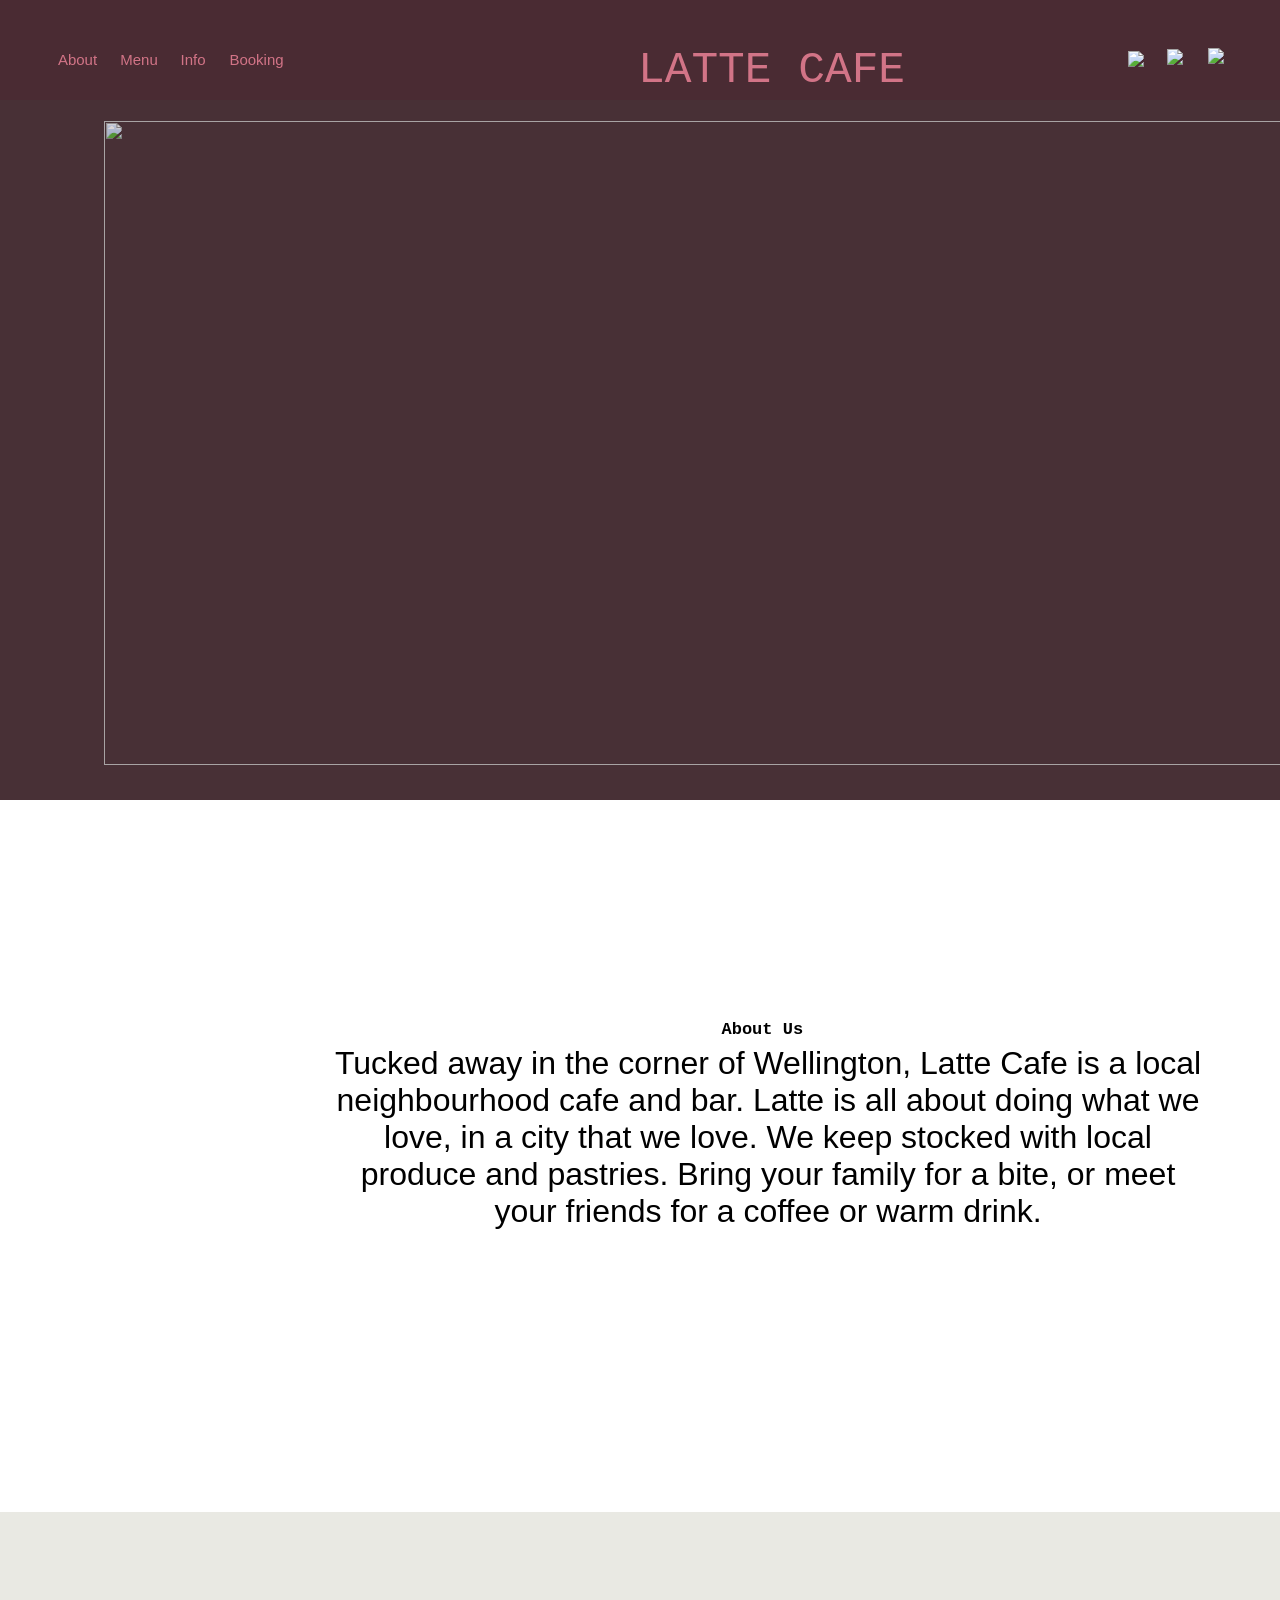
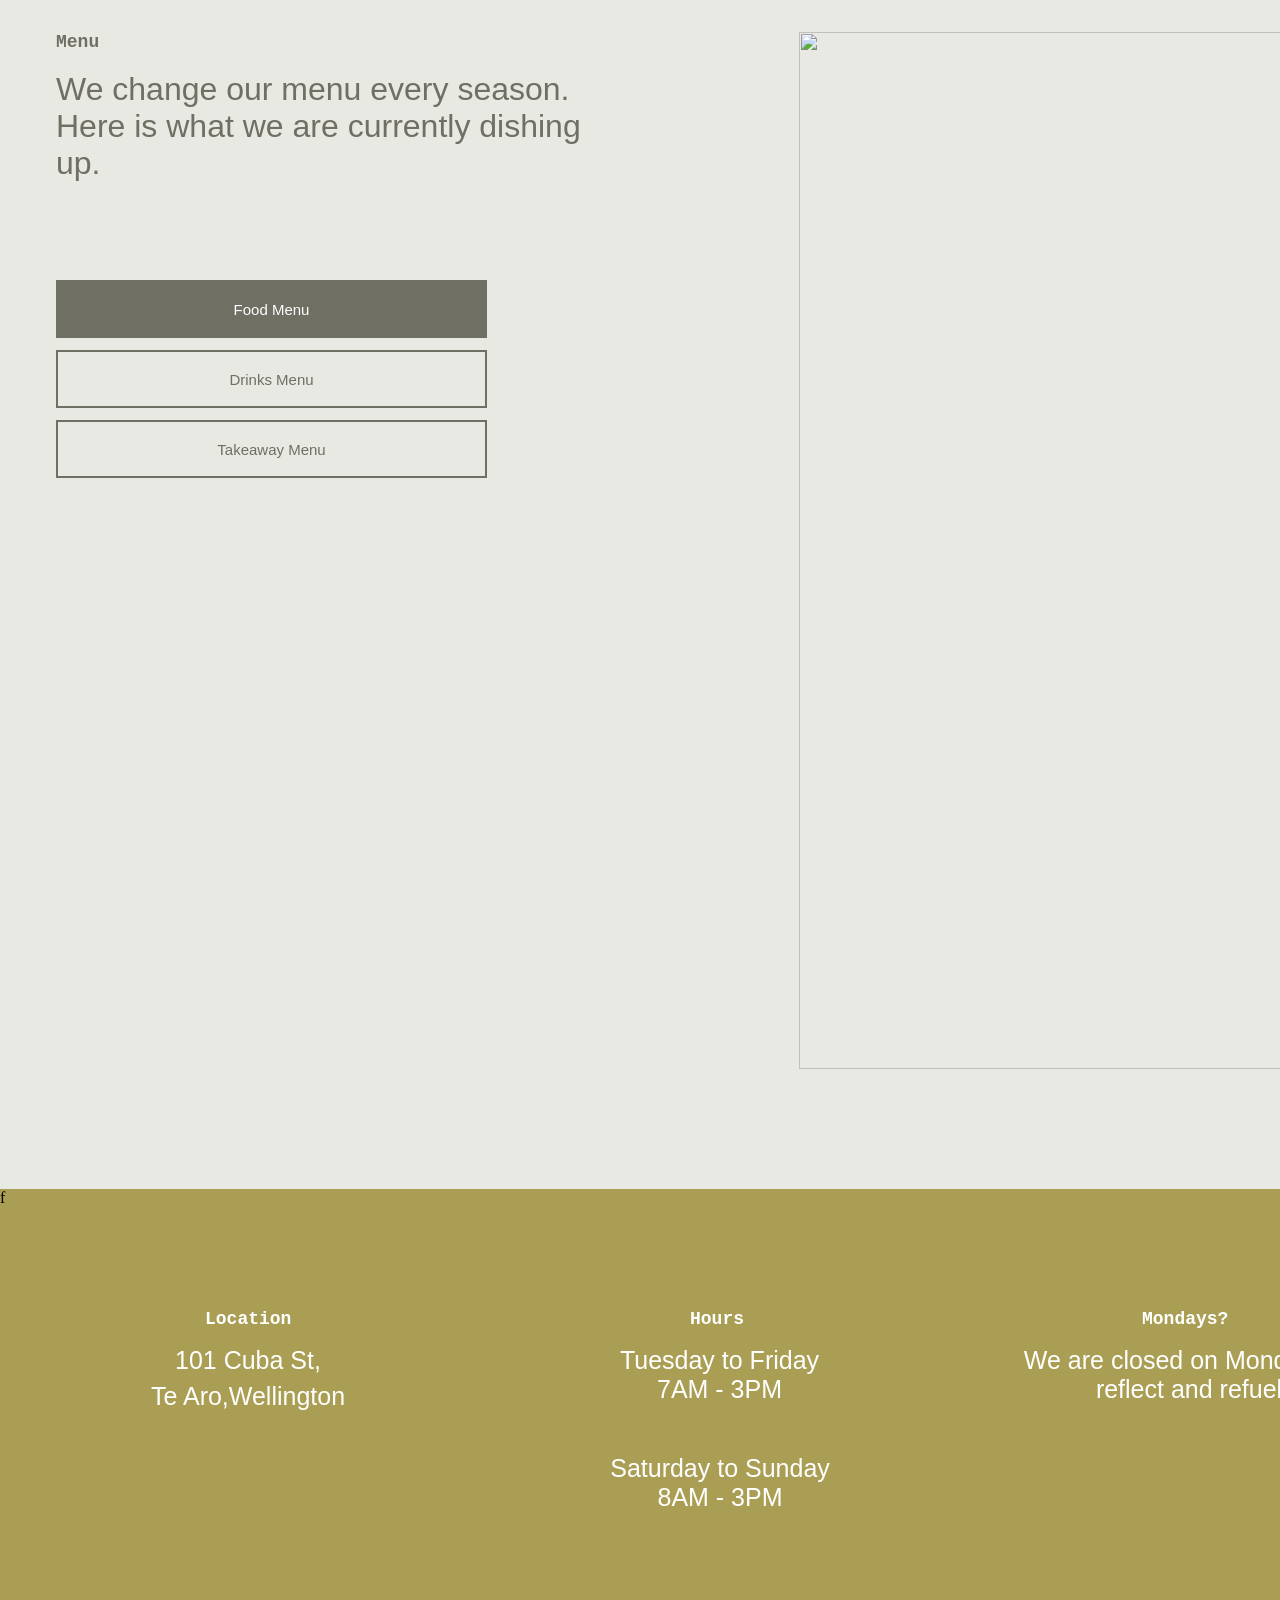
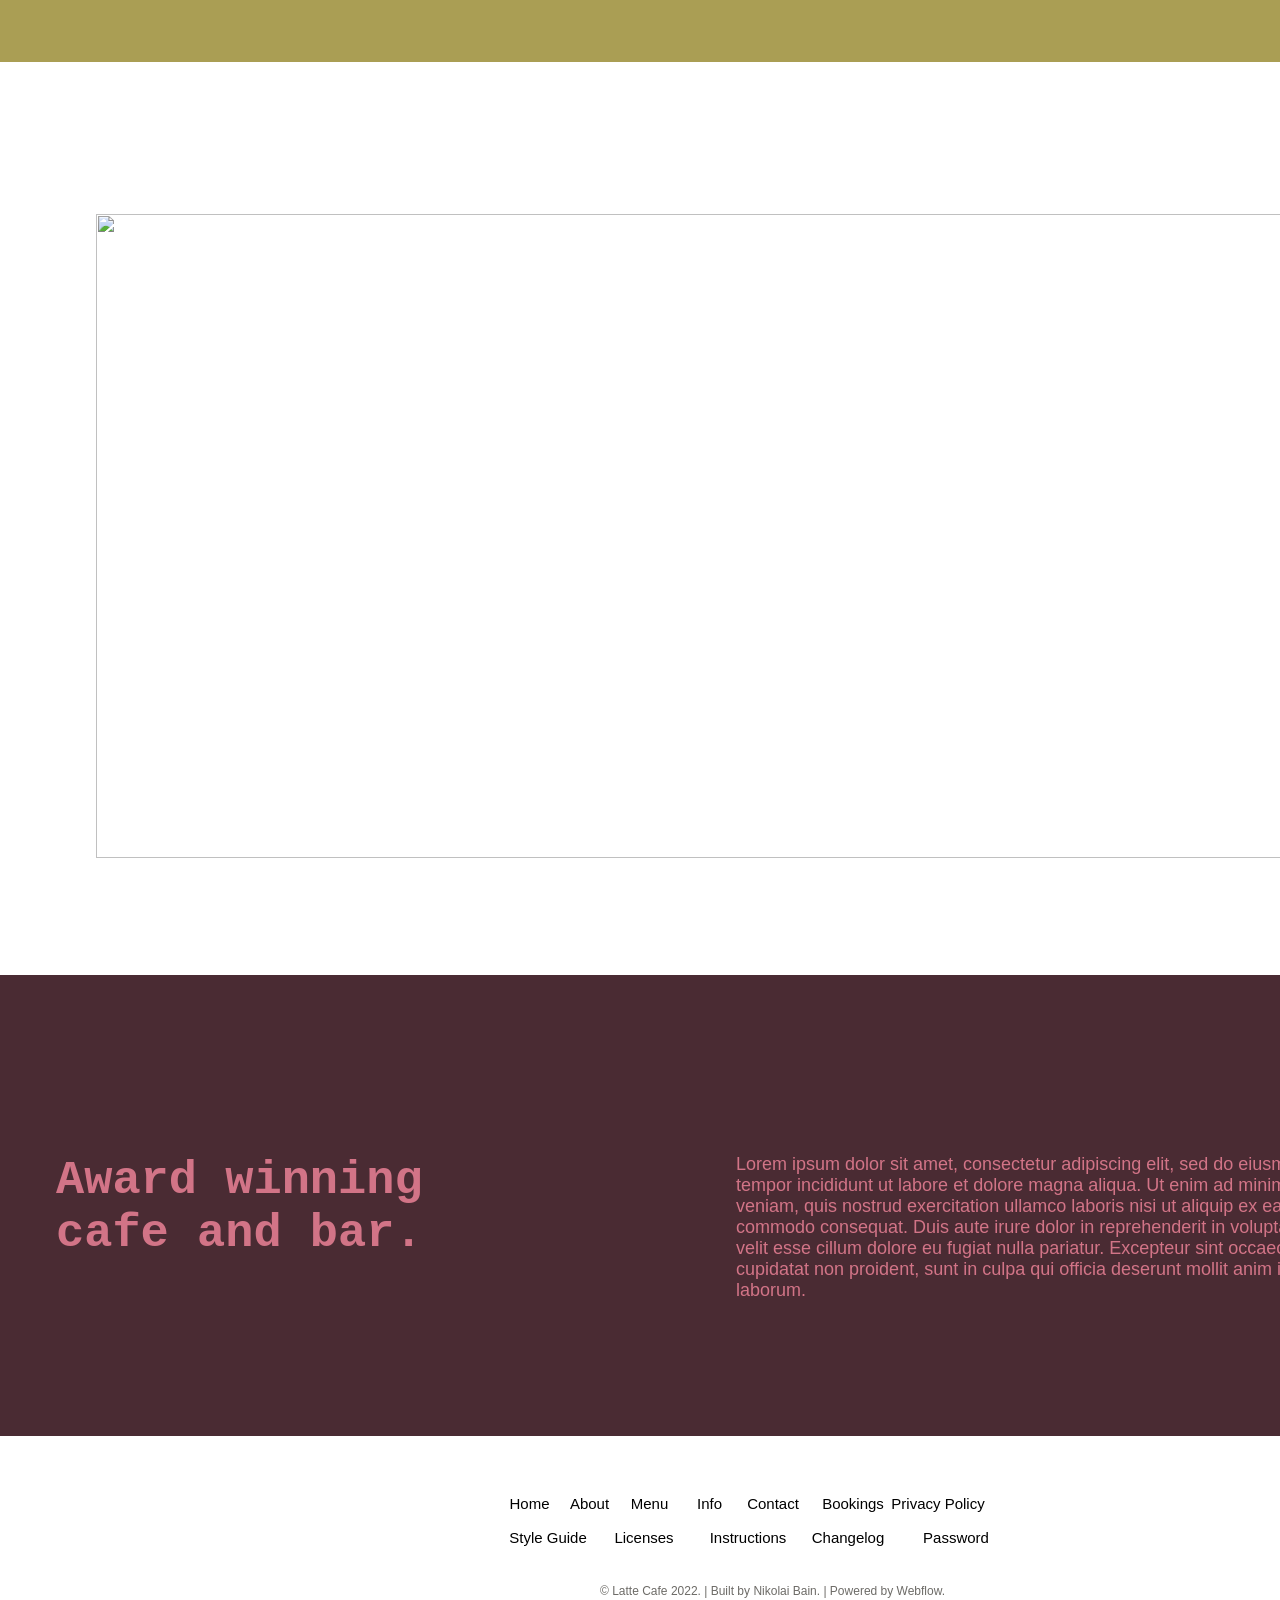
==== index.html @ cf4dc1d2 "Rename project3.html to index.html" ====
<!DOCTYPE html>
<html lang="en">
<head>
    <meta charset="UTF-8">
    <meta http-equiv="X-UA-Compatible" content="IE=edge">
    <meta name="viewport" content="width=device-width, initial-scale=1.0">
    <link href="project3.css" rel="stylesheet" type="text/css">
    <title>LATTE CAFE</title>
</head>

    <div class="bg-head">
        <p class="header-content">LATTE CAFE</p>
        <input class="About" type="button" value="About" >
        <input class="Menu" type="button" value="Menu" >
        <input class="Info" type="button" value="Info">
        <input class="Booking" type="button" value="Booking">
         <button class="social-btn1" ><img src="img\Vector-1.png"></button>
         <button class="social-btn2" ><img src="img\IME.png"></button>
         <button class="social-btn3" ><img src="img\Vector.png"></button>
    </div>
    <div class="bg-body">
        <img src="img\IMAGE.jpg" class="bg-img">
    </div>
    <h6 class="bg2-h6">About Us</h6>
    <div class="bg2">
        
        <p class="bg2-p">Tucked away in the corner of Wellington, Latte Cafe is a local neighbourhood cafe and bar. Latte is all about doing what we love, in a city that we love. We keep stocked with local produce and pastries. Bring your family for a bite, or meet your friends for a coffee or warm drink.</p>
    </div>
<div class="bg-body2">
      <h6 class="men">Menu</h6>
      <img class="Men1" src="img\IMAGE-1.jpg">
      <p class="mn-content">We change our menu every season. Here is what we are currently dishing up.</p>
      <input class="Food-Menu" type="button" value="Food Menu">
      <input class="Drinks-Menu" type="button" value="Drinks Menu">
      <input class="Takeaway-Menu" type="button" value="Takeaway Menu">
</div>
<div class="bg-body3">f
    <h6 class="body1" >Location</h6>
    <h6 class="body2">Hours</h6>
    <h6 class="body3">Mondays?</h6>
    <p class="bf1">101 Cuba St,</p>
    <p class="bff"> Te Aro,Wellington</p>
    <p class="bf2">Tuesday to Friday 7AM - 3PM</p>
    <p class="bf3">Saturday to Sunday 8AM - 3PM</p>
    <p class="bf4">We are closed on Mondays to reflect and refuel</p>
</div>
<div class="foot1">
    <img src="img\IMAGE-4.jpg" class="fooo1">
</div>
<div class="foot2">
    <h1>Award winning cafe and bar.</h1>
    <span class="footer2">
        <!-- /.footer2 -->
        <p> Lorem ipsum dolor sit amet, consectetur adipiscing elit, sed do eiusmod tempor incididunt ut labore et dolore magna aliqua. Ut enim ad minim veniam, quis nostrud exercitation ullamco laboris nisi ut aliquip ex ea commodo consequat. Duis aute irure dolor in reprehenderit in voluptate velit esse cillum dolore eu fugiat nulla pariatur. Excepteur sint occaecat cupidatat non proident, sunt in culpa qui officia deserunt mollit anim id est laborum.</p>
    </span>
</div>
<div class="foot3">
<!-- /.foot3 -->
    <input class="button1" type="button" value="Contact">
    <input class="button2" type="button" value="Bookings">
    <input class="button3" type="button" value="Privacy Policy">
    <input class="button4" type="button" value="Licenses">
    <input class="button5" type="button" value="Home">
    <input class="button6" type="button" value="About">
    <input class="button7" type="button" value="Menu">
    <input class="button8" type="button" value="Info">
    <input class="button9" type="button" value="Style Guide">
    <input class="button10" type="button" value="Instructions">
    <input class="button11" type="button" value="Changelog">
    <input class="button12" type="button" value="Password">
    <p class="foood">© Latte Cafe 2022. | Built by Nikolai Bain. | Powered by Webflow.</p>
</div>





</body>
</html>
---- project3.css ----
* {
    margin: 0;
    padding: 0;
    border: 0;
}
@import url('https://fonts.googleapis.com/css2? family= Inter & display=swap');
@import url('https://fonts.googleapis.com/css2? family= Azeret+Mono & display=swap');
.bg-head {
    background:#4A2B33;
    position:fixed;
    height: 100px;
    width: 1536px;
    z-index: 1000;
}
.header-content {
    font-family:'Azeret Mono', monospace;
    font-size: 44.5px;
    position: fixed;
    left:638px;
    top: 44.64px;
    color: #D27487;
}

.About {
    border: none;
    background: none;
color: #D27487;
font-family: 'Inter', sans-serif;
font-size: 15px;
height: 24px;
width: 43px;
position:fixed;
top: 47px;
left:56px;
}


.Menu {
    border: none;
    background: none;
    color: #D27487;
    font-family: 'Inter', sans-serif;
    font-size: 15px;
    height: 24px;
    width: 40px;
    position: fixed;
top: 47px;
left:119px;
}

.Info {
    border: none;
    background: none;
    color: #D27487;
    font-family: 'Inter', sans-serif;
    font-size: 15px;
    height: 24px;
    width: 28px;
    position: fixed;
top: 47px;
left:179px;

}

.Booking {
    border: none;
    background: none;
    color: #D27487;
    font-family: 'Inter', sans-serif;
    font-size: 15px;
    height: 24px;
    width:59px;
    position: fixed;
top: 47px;
left: 227px;
}

.About:active {
    opacity: 40%;
    transition: 0.2s;
}
.Menu:active {
    opacity: 40%;
    transition: 0.2s;
}
.Info:active{
    opacity: 40%;
    transition: 0.2s;
}
.Booking:active {
    opacity: 40%;
    transition: 0.2s;
}
.social-btn1 {
    background-color: #4A2B33;
    position: fixed;
   right: 136.4px;
   top:50.72px;
   
}
.social-btn2 {
    background-color: #4A2B33;
   position: fixed;
   right: 96.81px;
   top:49px;
}
.social-btn3 {
    background-color: #4A2B33;
    right:56.01px;
    position: fixed;
    top: 48px;
}

.social-btn1:active {
    opacity: 40%;
    transition: 0.2s;
}
.social-btn2:active {
    opacity: 40%;
    transition: 0.2s;
}
.social-btn3:active {
    opacity: 40%;
    transition: 0.2s;
}

.bg-body {
    background-color:#483036;
    width: 1519px;
    height: 800px;
    
}
.bg-img {
    position: absolute;
    left: 104px;
    top: 121px;
    width: 1328px;
    height:644px;
    background-repeat: no-repeat;
    opacity: 80%;
}
.bg2-h6 {
    position: absolute;
    top: 1020px;
    left:721.5px;
    width:93px;
    height:22px;
    font-size: 17px;
    font-family: 'Azeret Mono', monospace;
}
.bg2-p {
    position: absolute;
    font-family:'Inter', sans-serif;
    font-size: 32px;
    font-style:normal;
    text-align: center;
    width: 869px;
    height: 224px;
    top: 1045px;
    left: 333.5px;
}
.bg-body2 {
    background-color:#E9E9E3;
    position: absolute;
    top: 1512px;
    width: 1519px;
    height: 1277px;
}
.Men1 {
    position: absolute;
    width: 664px;
    height: 1037px;
    top: 120px;
    right: 56px;
}
.men {
    position: absolute;
    font-family:'Azeret Mono', monospace ;
    font-size: 18px;
    color:#6F6F64;
    top: 120px;
    left: 56px;
    width: 50px;
    height: 22px;
}
.mn-content {
    position: absolute;
    font-family:'Inter', sans-serif;
    font-size: 32px;
    color: #6F6F64;
    text-align: left;
    width: 558px;
    height: 138px;
    top: 159px;
    left: 56px;
}
.Food-Menu {
    position: absolute;
    width: 431px;
    height: 58px;
    background: #6F6F64;
    border: #6F6F64;
    font-family:'Inter', sans-serif;
    font-size: 15px;
    color:#ffffff;
    top: 368px;
    left: 56px;
    

}
.Food-Menu:active {
    opacity: 40%;
    transition: 0.2s;
}
.Drinks-Menu {
    position: absolute;
    width: 431px;
    height: 58px;
    background:none;
    border: #6F6F64 solid 2px;
    font-family:'Inter', sans-serif;
    font-size: 15px;
    color:#6F6F64;
    top: 438px;
    left: 56px;
}
.Drinks-Menu:active {
    opacity: 40%;
    transition: 0.2s;
}
.Takeaway-Menu {
    position: absolute;
    width: 431px;
    height: 58px;
    background:none;
    border: #6F6F64 solid 2px;
    font-family:'Inter', sans-serif;
    font-size: 15px;
    color:#6F6F64;
    top: 508px;
    left: 56px;
}
.Takeaway-Menu:active {
    opacity: 40%;
    transition: 0.2s;
}
.bg-body3 {
    background: #AA9E54;
    position: absolute;
    height: 473px;
    width: 1519px;
    top: 2789px;

}
.body1{
    position: absolute;
    font-family: 'Azeret Mono', monospace;
    font-size:18px;
    color: #ffffff;
    width: 92px;
    height: 22px;
    left: 205px;
    top: 120px;
}
.body2{
    position: absolute;
    font-family: 'Azeret Mono', monospace;
    font-size:18px;
    color: #ffffff;
    width: 59px;
    height: 22px;
    left: 690px;
    top: 120px;
}
.body3{
    position: absolute;
    font-family: 'Azeret Mono', monospace;
    font-size:18px;
    color: #ffffff;
    width: 94px;
    height: 22px;
    left: 1142px;
    top: 120px;
}
.bf1 {
    position: absolute;
    font-family:'Inter', sans-serif;
    font-size: 25px;
    color: #ffffff;
    width: 220px;
    height: 37px;
    top: 157px;
    left: 175px;
}
.bff {
    position: absolute;
    font-family:'Inter', sans-serif;
    font-size: 25px;
    color: #ffffff;
    width: 220px;
    height: 37px;
    top: 193px;
    left: 151px;
}
.bf2 {
    position: absolute;
    font-family:'Inter', sans-serif;
    font-size: 25px;
    color: #ffffff;
    width: 211px;
    height: 37px;
    top: 157px;
    left: 614px;
    text-align: center;
}
.bf3 {
    position: absolute;
    font-family:'Inter', sans-serif;
    font-size: 25px;
    color: #ffffff;
    width: 234px;
    height: 37px;
    top: 265px;
    left: 603px;
    text-align: center;
}
.bf4 {
    position: absolute;
    font-family:'Inter', sans-serif;
    font-size: 25px;
    color: #ffffff;
    width: 352px;
    height: 73px;
    top: 157px;
    left: 1013px;
    text-align: center;
}
.foot1 {
    position: absolute;
    height: 912px;
    width: 1519px;
}
.fooo1 {
position: absolute;
width: 1328px;
height:644px;
top: 2614px;
left: 95.5px;

}
.foot2 {
    background-color: #4A2B33;
    position: absolute;
    background-size: 1519px 461px;
    top:4175px;
    width: 1519px;
    height: 461px;
   
}



h1 {
    position: absolute;
    font-family: 'Azeret Mono', monospace;
    font-size: 47px;
    width: 413px;
    height: 125px;
    color: #D27487;
    top:179px;
    left: 56px;
}
.footer2 {
    font-family:'Inter', sans-serif;
    font-size: 18px;
    color:#D27487;
    width: 595px;
    height: 189px;
    text-align:left;
    top: 179px;
    left: 736px;
    position: absolute;

}

.foot3 {
    position: absolute;
    top: 4636px;
    height: 127px;
    
}
.button5 {
    background: none;
    border: none;
    color: #000000;
    font-family:'Inter', sans-serif ;
    font-size: 15px;
    display: inline-block;
    position: absolute;
    top: 56px;
    left: 508px;
    width: 43px;
    height: 23px;

}

.button6 {
    background: none;
    border: none;
    color: #000000;
    font-family:'Inter', sans-serif ;
    font-size: 15px;
    display: inline-block;
    position: absolute;
    top: 56px;
    left: 568px;
    width: 43px;
    height: 23px;

}
.button7 {
    background: none;
    border: none;
    color: #000000;
    font-family:'Inter', sans-serif ;
    font-size: 15px;
    display: inline-block;
    position: absolute;
    top: 56px;
    left: 628px;
    width: 43px;
    height: 23px;

}
.button8 {
    background: none;
    border: none;
    color: #000000;
    font-family:'Inter', sans-serif ;
    font-size: 15px;
    display: inline-block;
    position: absolute;
    top: 56px;
    left: 688px;
    width: 43px;
    height: 23px;
}

    .button1 {
        background: none;
        border: none;
        color: #000000;
        font-family:'Inter', sans-serif ;
        font-size: 15px;
        display: inline-block;
        position: absolute;
        top: 56px;
        left: 738px;
        width: 70px;
        height: 23px;
    
    
}
.button2 {
    background: none;
    border: none;
    color: #000000;
    font-family:'Inter', sans-serif ;
    font-size: 15px;
    display: inline-block;
    position: absolute;
    top: 56px;
    left: 818px;
    width: 70px;
    height: 23px;

}
.button3 {
    background: none;
    border: none;
    color: #000000;
    font-family:'Inter', sans-serif ;
    font-size: 15px;
    display: inline-block;
    position: absolute;
    top: 56px;
    left: 888px;
    width: 100px;
    height: 23px;

}.button9{
    background: none;
    border: none;
    color: #000000;
    font-family:'Inter', sans-serif ;
    font-size: 15px;
    display: inline-block;
    position: absolute;
    top: 90px;
    left: 498px;
    width: 100px;
    height: 23px;

}
.button4 {
    background: none;
    border: none;
    color: #000000;
    font-family:'Inter', sans-serif ;
    font-size: 15px;
    display: inline-block;
    position: absolute;
    top: 90px;
    left: 594px;
    width: 100px;
    height: 23px;

}
.button10 {
    background: none;
    border: none;
    color: #000000;
    font-family:'Inter', sans-serif ;
    font-size: 15px;
    display: inline-block;
    position: absolute;
    top: 90px;
    left: 698px;
    width: 100px;
    height: 23px;

}
.button11 {
    background: none;
    border: none;
    color: #000000;
    font-family:'Inter', sans-serif ;
    font-size: 15px;
    display: inline-block;
    position: absolute;
    top: 90px;
    left: 798px;
    width: 100px;
    height: 23px;

}
.button12{
    background: none;
    border: none;
    color: #000000;
    font-family:'Inter', sans-serif ;
    font-size: 15px;
    display: inline-block;
    position: absolute;
    top: 90px;
    left: 906px;
    width: 100px;
    height: 23px;

}
.button1:active{
    color: gray;
}
.button2:active{
    color: gray;
}
.button3:active{
    color: gray;
}
.button4:active{
    color: gray;
}
.button5:active{
    color: gray;
}
.button6:active{
    color: gray;
}
.button7:active{
    color: gray;
}
.button8:active{
    color: gray;
}
.button9:active{
    color: gray;
}
.button10:active{
    color: gray;
}
.button11:active{
    color: gray;
}
.button12:active{
    color: gray;
}

 .foood {
    position: absolute;
    font-family: 'Inter', sans-serif;
    font-size: 12px;
    color: #6D6B67;
    top:148px;
    left: 600px;
    width: 400px;
    padding-bottom: 100px;
}
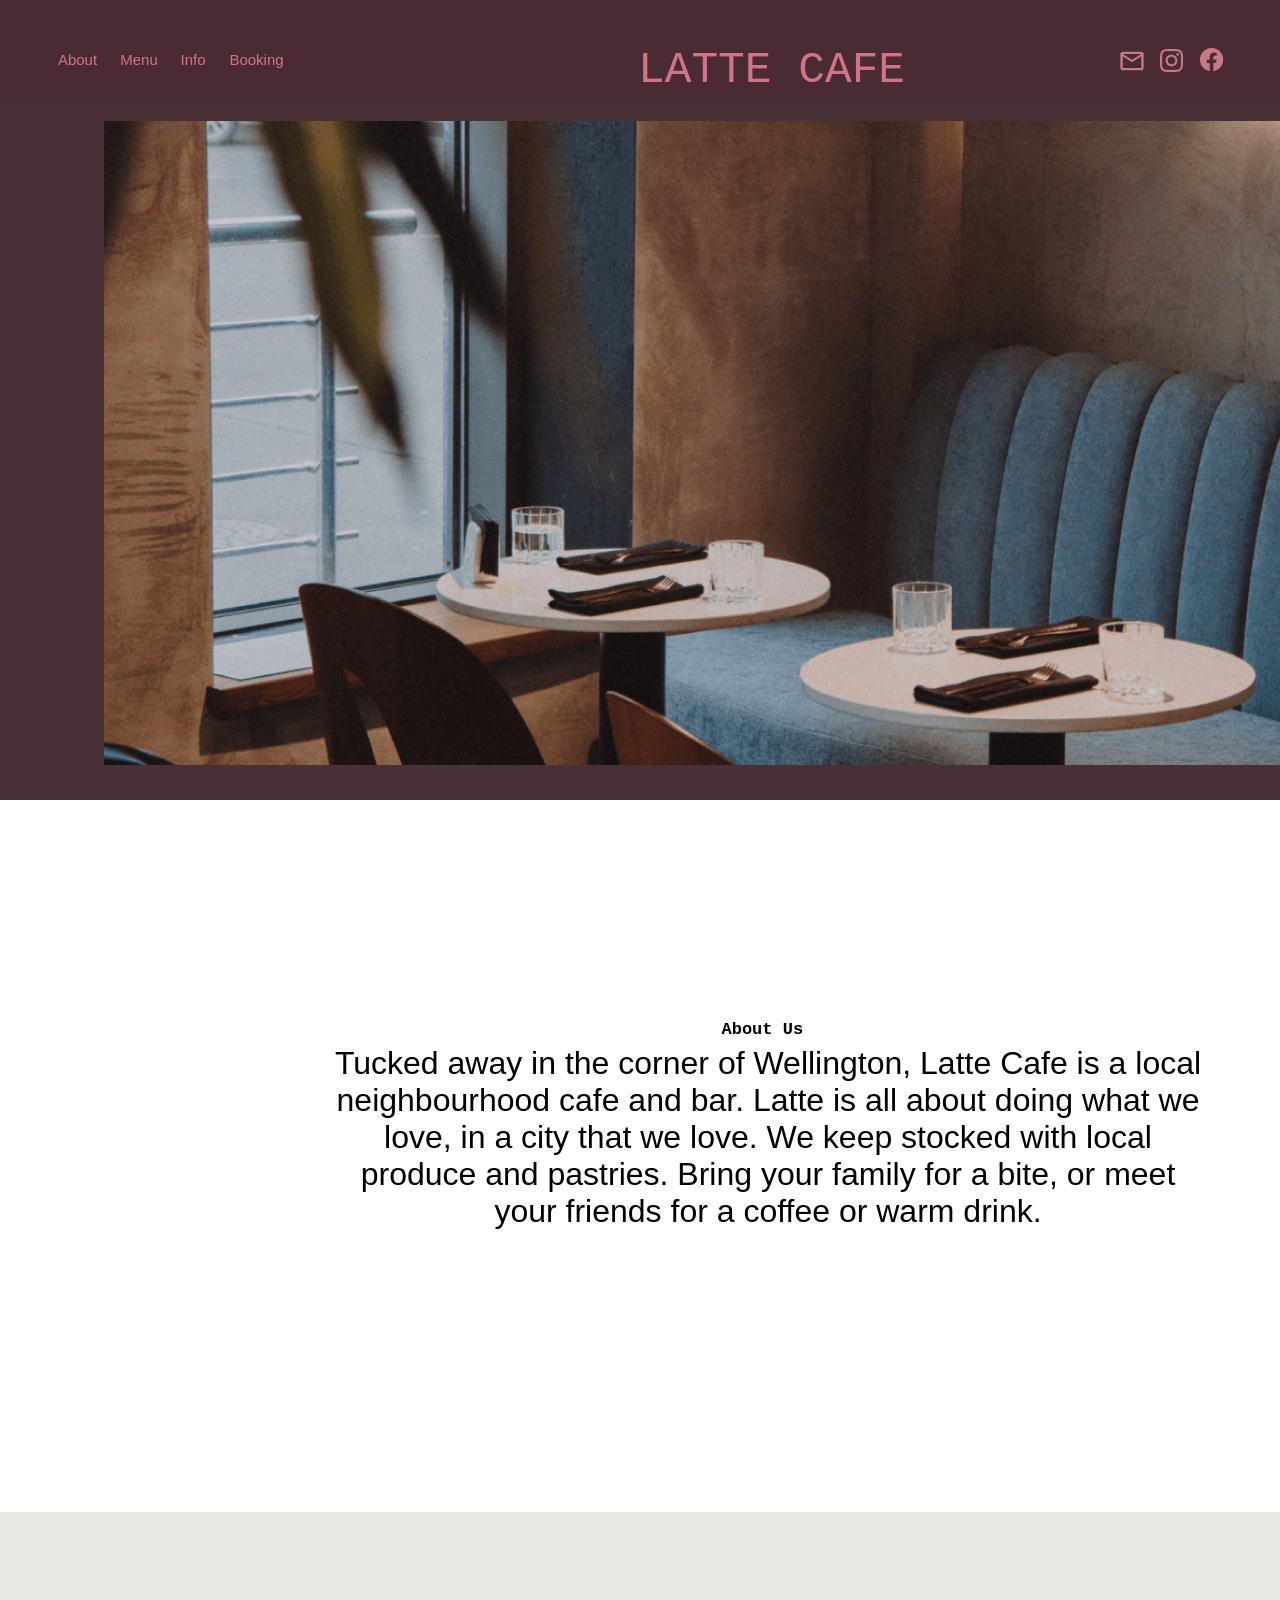
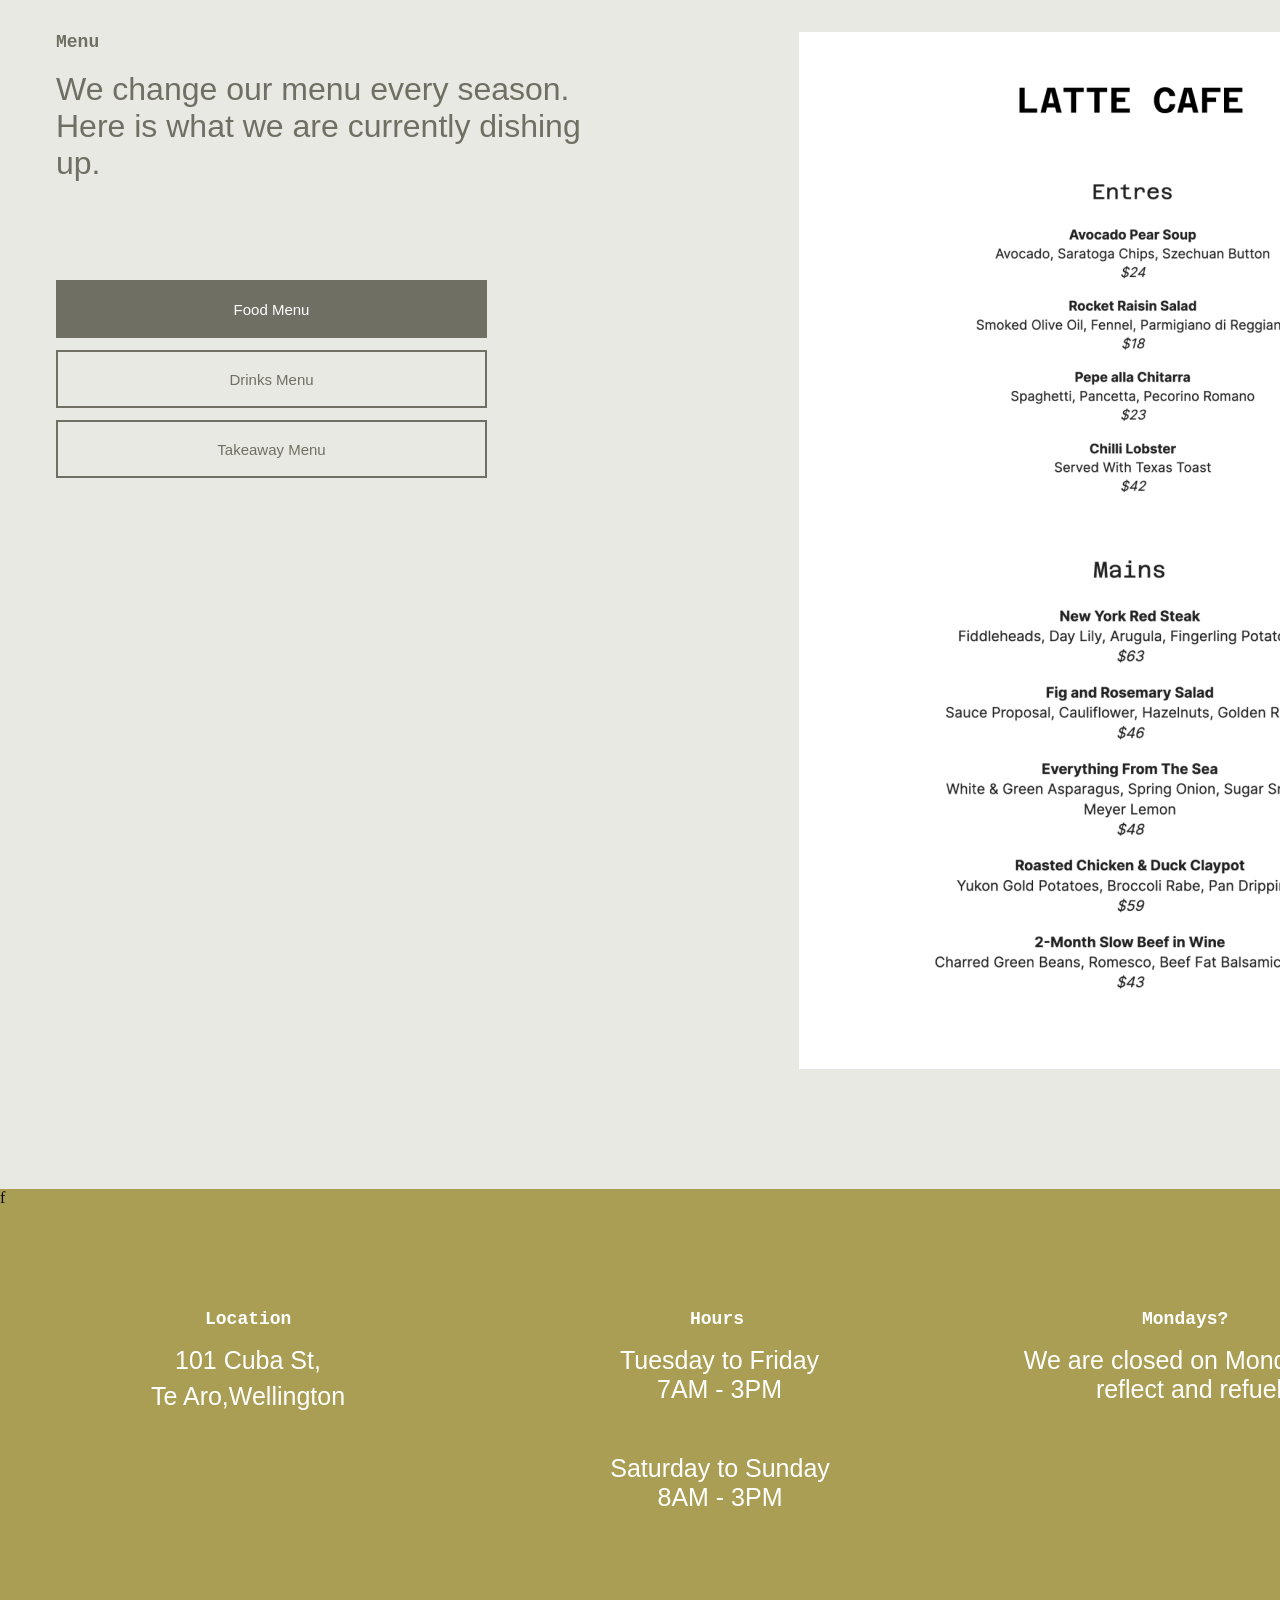
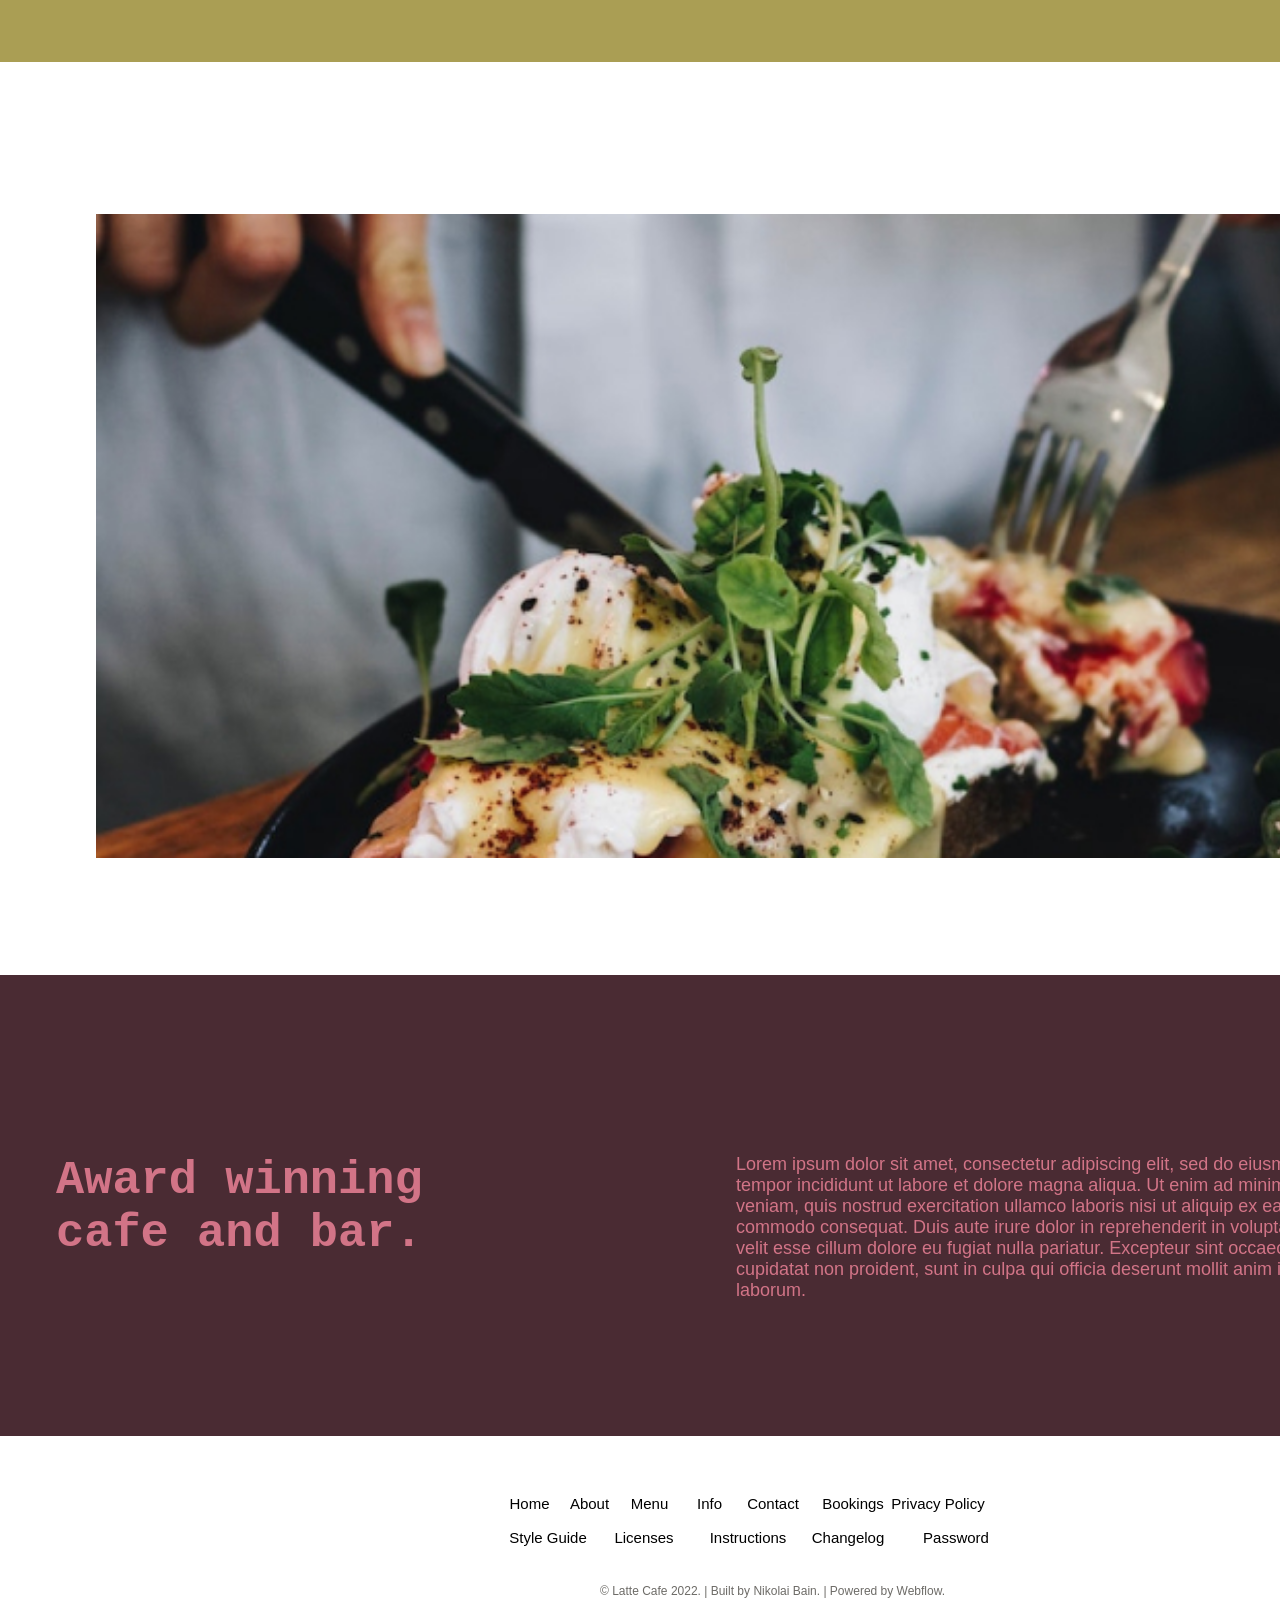
==== commit 7d7ac2ea: "Update index.html" ====
--- a/index.html
+++ b/index.html
@@ -14,12 +14,12 @@
         <input class="Menu" type="button" value="Menu" >
         <input class="Info" type="button" value="Info">
         <input class="Booking" type="button" value="Booking">
-         <button class="social-btn1" ><img src="img\Vector-1.png"></button>
-         <button class="social-btn2" ><img src="img\IME.png"></button>
-         <button class="social-btn3" ><img src="img\Vector.png"></button>
+         <button class="social-btn1" ><img src="\Vector-1.png"></button>
+         <button class="social-btn2" ><img src="\IME.png"></button>
+         <button class="social-btn3" ><img src="\Vector.png"></button>
     </div>
     <div class="bg-body">
-        <img src="img\IMAGE.jpg" class="bg-img">
+        <img src="\IMAGE.jpg" class="bg-img">
     </div>
     <h6 class="bg2-h6">About Us</h6>
     <div class="bg2">
@@ -28,7 +28,7 @@
     </div>
 <div class="bg-body2">
       <h6 class="men">Menu</h6>
-      <img class="Men1" src="img\IMAGE-1.jpg">
+      <img class="Men1" src="\IMAGE-1.jpg">
       <p class="mn-content">We change our menu every season. Here is what we are currently dishing up.</p>
       <input class="Food-Menu" type="button" value="Food Menu">
       <input class="Drinks-Menu" type="button" value="Drinks Menu">
@@ -45,7 +45,7 @@
     <p class="bf4">We are closed on Mondays to reflect and refuel</p>
 </div>
 <div class="foot1">
-    <img src="img\IMAGE-4.jpg" class="fooo1">
+    <img src="\IMAGE-4.jpg" class="fooo1">
 </div>
 <div class="foot2">
     <h1>Award winning cafe and bar.</h1>
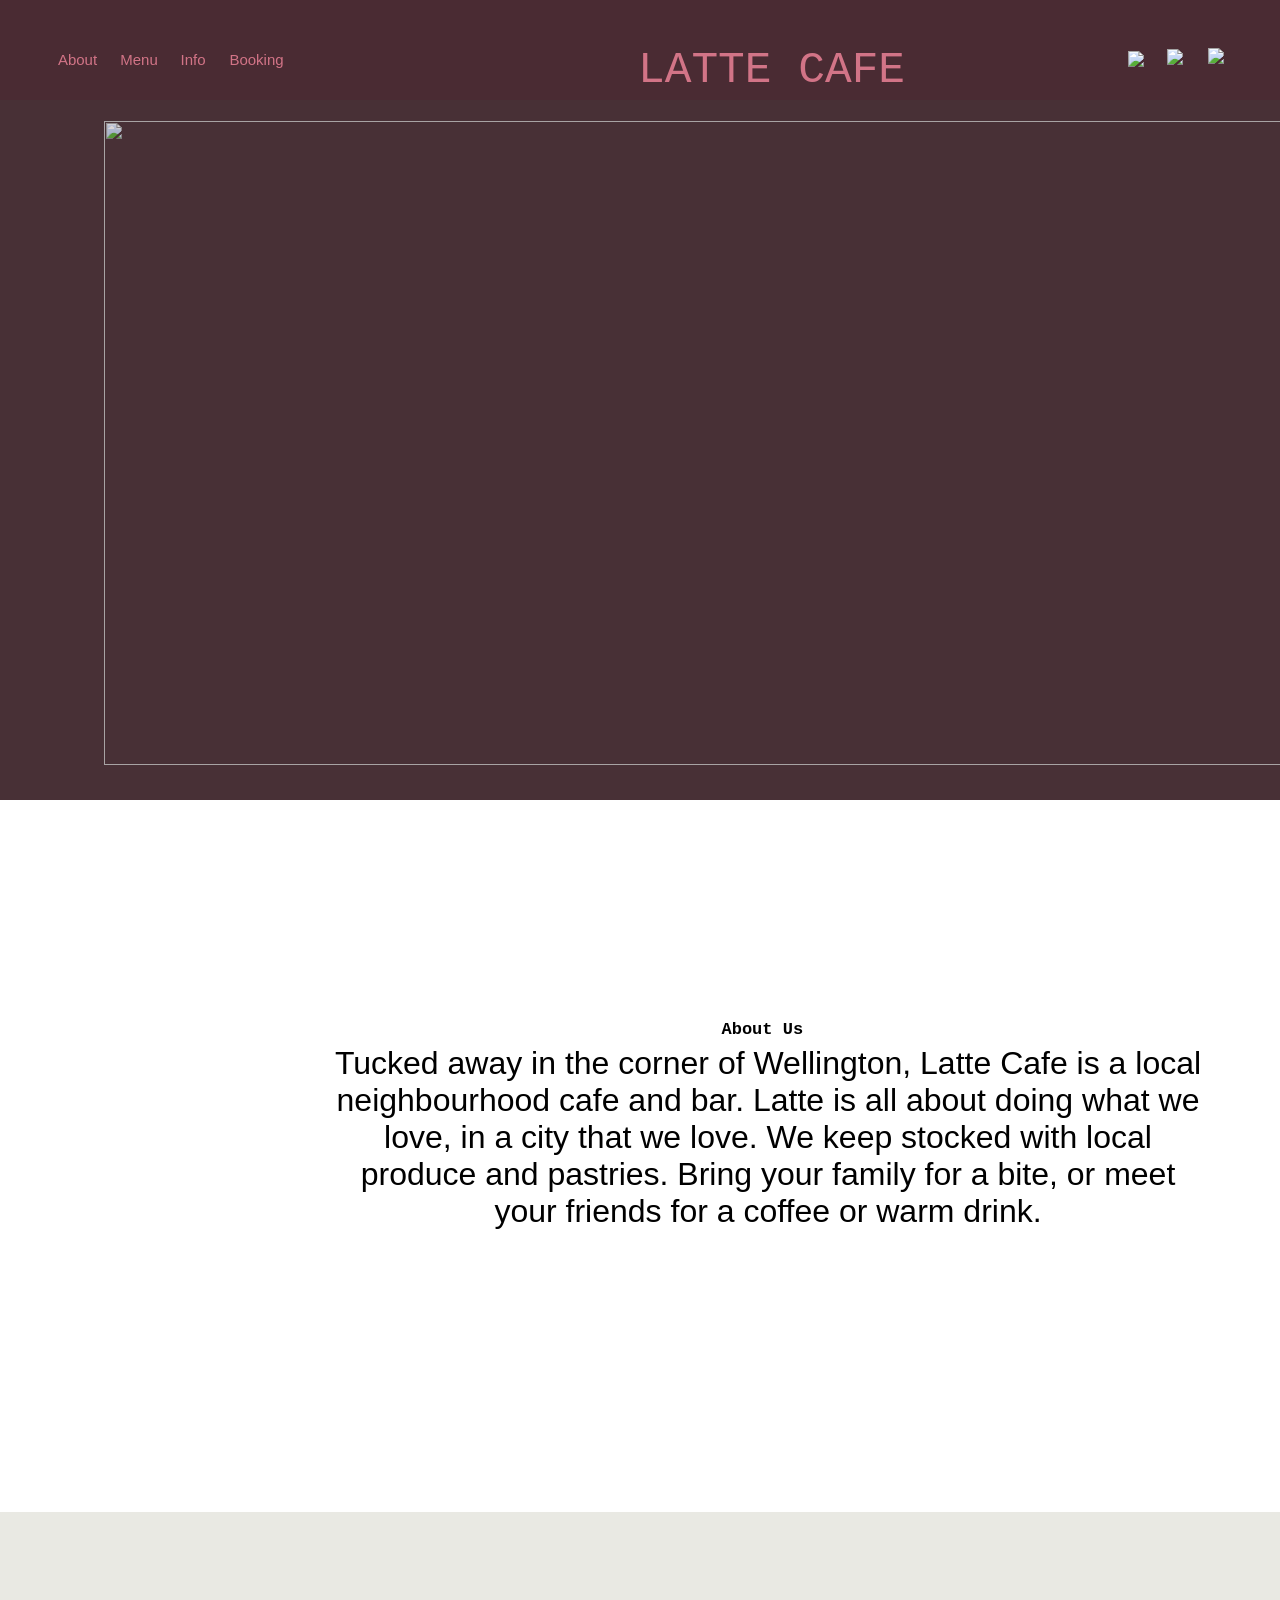
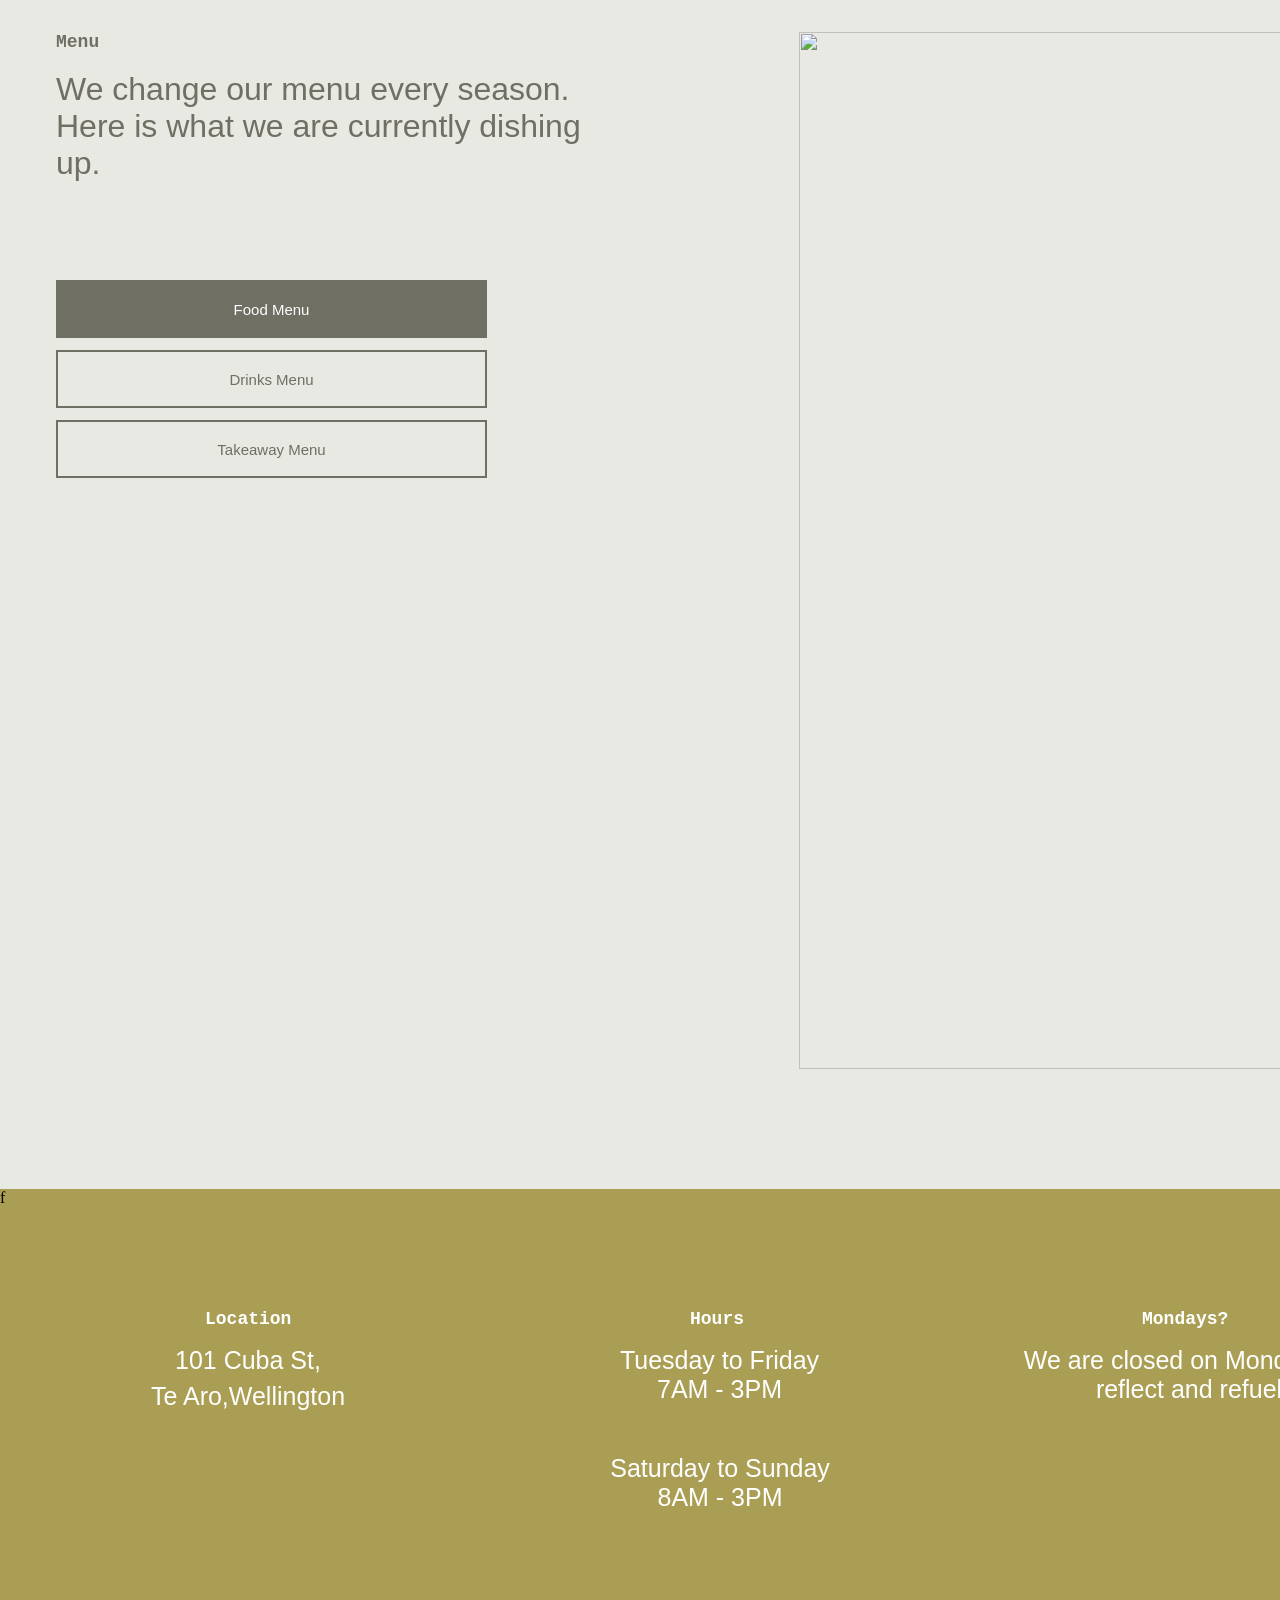
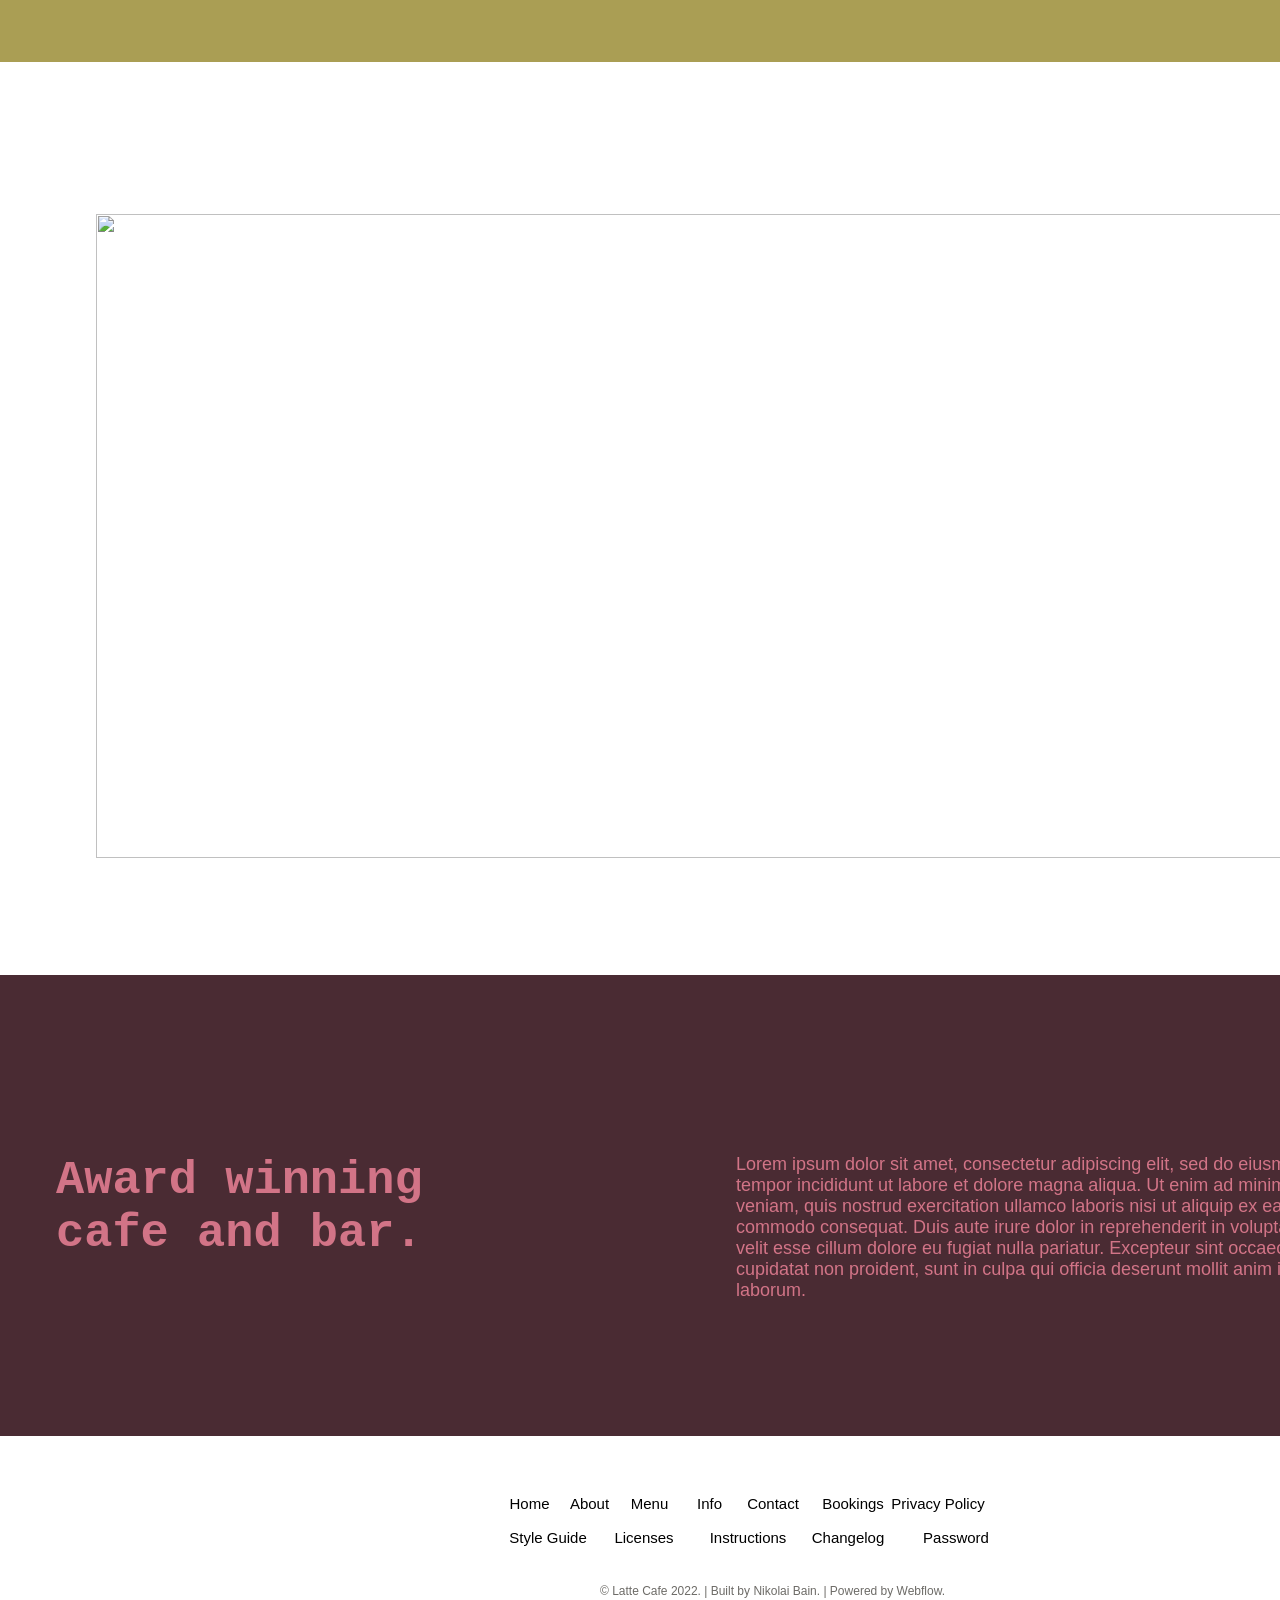
==== commit c3d21332: "Update index.html" ====
--- a/index.html
+++ b/index.html
@@ -14,12 +14,12 @@
         <input class="Menu" type="button" value="Menu" >
         <input class="Info" type="button" value="Info">
         <input class="Booking" type="button" value="Booking">
-         <button class="social-btn1" ><img src="\Vector-1.png"></button>
-         <button class="social-btn2" ><img src="\IME.png"></button>
-         <button class="social-btn3" ><img src="\Vector.png"></button>
+         <button class="social-btn1" ><img src="img\Vector-1.png"></button>
+         <button class="social-btn2" ><img src="img\IME.png"></button>
+         <button class="social-btn3" ><img src="img\Vector.png"></button>
     </div>
     <div class="bg-body">
-        <img src="\IMAGE.jpg" class="bg-img">
+        <img src="img\IMAGE.jpg" class="bg-img">
     </div>
     <h6 class="bg2-h6">About Us</h6>
     <div class="bg2">
@@ -28,7 +28,7 @@
     </div>
 <div class="bg-body2">
       <h6 class="men">Menu</h6>
-      <img class="Men1" src="\IMAGE-1.jpg">
+      <img class="Men1" src="img\IMAGE-1.jpg">
       <p class="mn-content">We change our menu every season. Here is what we are currently dishing up.</p>
       <input class="Food-Menu" type="button" value="Food Menu">
       <input class="Drinks-Menu" type="button" value="Drinks Menu">
@@ -45,7 +45,7 @@
     <p class="bf4">We are closed on Mondays to reflect and refuel</p>
 </div>
 <div class="foot1">
-    <img src="\IMAGE-4.jpg" class="fooo1">
+    <img src="img\IMAGE-4.jpg" class="fooo1">
 </div>
 <div class="foot2">
     <h1>Award winning cafe and bar.</h1>
@@ -77,3 +77,4 @@
 
 </body>
 </html>
+
